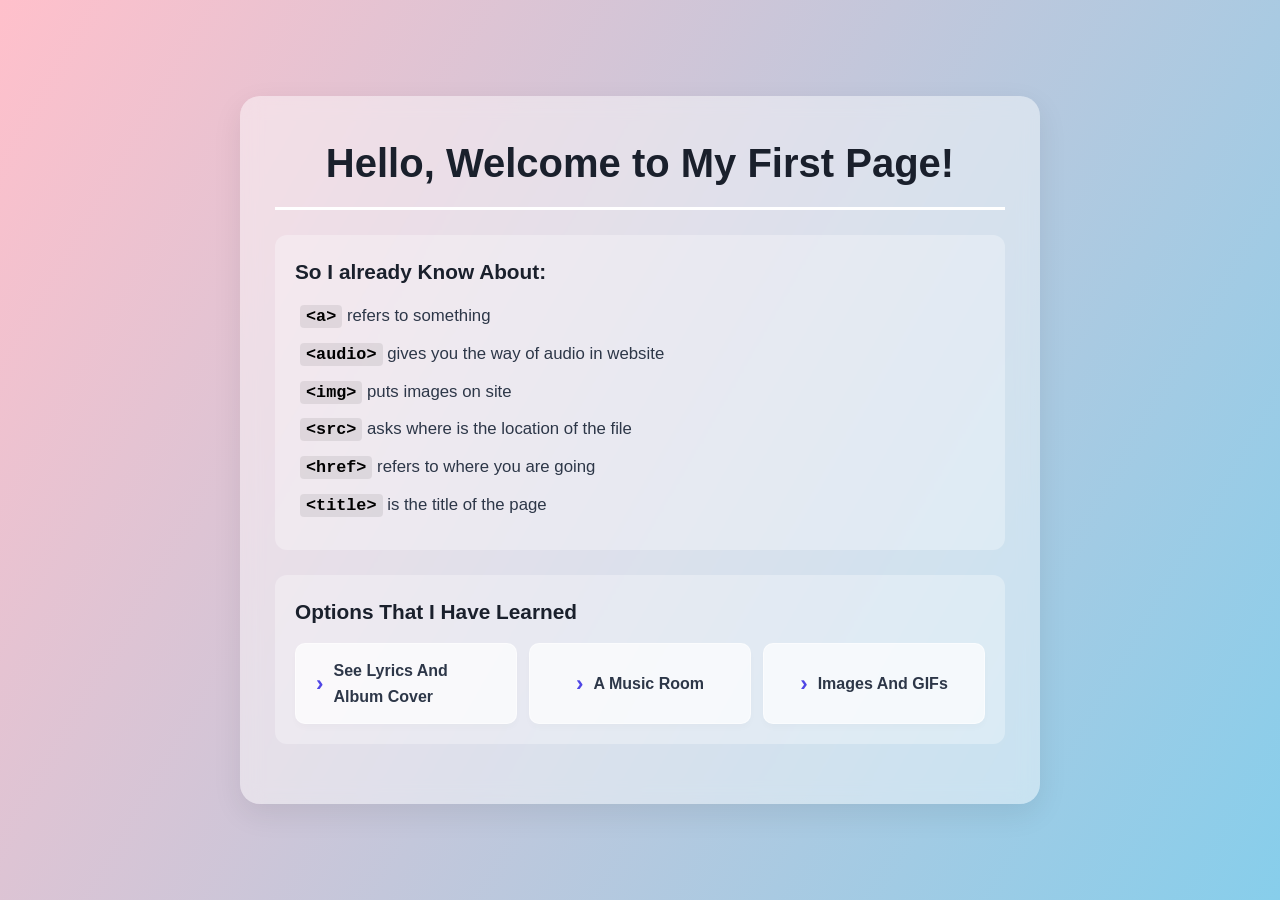
==== index.html @ f4496b55 "primeiro commit" ====
<!DOCTYPE html>
<html lang="pt-br">
<head>
    <meta charset="UTF-8">
    <meta name="viewport" content="width=device-width, initial-scale=1.0">
    <title>My First Website</title>
    <link rel="stylesheet" href="src/css/style.css">
</head>
<body>

    <main class="home-container">
        
        <header class="home-header">
            <h1>Hello, Welcome to My First Page!</h1>
        </header>

        <section class="knowledge-box">
            <h2>So I already Know About:</h2>
            <ul class="tags-list">
                <li><code>&lt;a&gt;</code> refers to something</li>
                <li><code>&lt;audio&gt;</code> gives you the way of audio in website</li>
                <li><code>&lt;img&gt;</code> puts images on site</li>
                <li><code>&lt;src&gt;</code> asks where is the location of the file</li>
                <li><code>&lt;href&gt;</code> refers to where you are going</li>
                <li><code>&lt;title&gt;</code> is the title of the page</li>
            </ul>
        </section>

        <section class="navigation-box">
            <h2>Options That I Have Learned</h2>
            <div class="menu-buttons">
                <a href="pages/lyrics.html" class="btn-link">See Lyrics And Album Cover</a>
                <a href="pages/music_room.html" class="btn-link">A Music Room</a>
                <a href="pages/img-gifs.html" class="btn-link">Images And GIFs</a>
            </div>
        </section>

    </main>

</body>
</html>
---- src/css/style.css ----
/* ==========================================================================
   1. RESET & CONFIGURAÇÕES GERAIS
   ========================================================================== */
* {
    margin: 0;
    padding: 0;
    box-sizing: border-box;
}

:root {
    /* Cores adaptadas para o tema pastel suave */
    --text-color: #2d3748;     /* Cinza escuro suave para leitura confortável */
    --text-muted: #4a5568;
    --accent-color: #4f46e5;   /* Um roxo/azul elegante para os links */
    --accent-hover: #06b6d4;   /* Ciano vivo ao passar o mouse */
}

body {
    /* O teu gradiente 120° Rosa Pastel e Azul-Céu */
    background-image: linear-gradient(120deg, #ffc0cb, #87ceeb);
    color: var(--text-color);
    font-family: 'Segoe UI', Roboto, Helvetica, Arial, sans-serif;
    line-height: 1.6;
    padding: 20px;
    min-height: 100vh;
    display: flex;
    justify-content: center;
    align-items: center; /* Centraliza o conteúdo na tela do PC */
}

/* Container principal adaptável (PC e Celular) */
.home-container {
    max-width: 800px;
    width: 100%;
    background-color: rgba(255, 255, 255, 0.45); /* Caixa branca semi-transparente */
    padding: 35px;
    border-radius: 20px;
    backdrop-filter: blur(10px); /* Efeito blur de vidro super moderno */
    box-shadow: 0 10px 30px rgba(0, 0, 0, 0.08);
}

/* ==========================================================================
   2. TIPOGRAFIA & BLOCOS
   ========================================================================== */
h1 {
    font-size: 2rem;
    color: #1a202c;
    margin-bottom: 25px;
    border-bottom: 3px solid white;
    padding-bottom: 12px;
    text-align: center;
}

h2 {
    font-size: 1.3rem;
    color: #1a202c;
    margin-bottom: 15px;
}

.knowledge-box, .navigation-box {
    background-color: rgba(255, 255, 255, 0.3);
    padding: 20px;
    border-radius: 12px;
    margin-bottom: 25px;
}

/* Lista de tags estilizada */
.tags-list {
    list-style: none;
    padding-left: 5px;
}

.tags-list li {
    margin-bottom: 10px;
    font-size: 1.05rem;
}

code {
    background-color: rgba(0, 0, 0, 0.08);
    color: #000;
    padding: 2px 6px;
    border-radius: 4px;
    font-family: 'Courier New', Courier, monospace;
    font-weight: bold;
}

/* ==========================================================================
   3. MENU DE LINKS
   ========================================================================== */
.menu-buttons {
    display: flex;
    flex-direction: column;
    gap: 12px;
    margin-top: 15px;
}

.btn-link {
    color: var(--text-color);
    background-color: rgba(255, 255, 255, 0.7);
    text-decoration: none;
    font-weight: 600;
    padding: 14px 20px;
    border-radius: 10px;
    transition: all 0.25s ease;
    display: flex;
    align-items: center;
    border: 1px solid rgba(255, 255, 255, 0.5);
    box-shadow: 0 4px 6px rgba(0, 0, 0, 0.02);
}

/* Ícone de seta dinâmico antes dos botões */
.btn-link::before {
    content: "›";
    margin-right: 10px;
    font-size: 1.4rem;
    color: var(--accent-color);
    transition: transform 0.2s ease;
}

/* Efeito Hover nos botões */
.btn-link:hover {
    background-color: white;
    color: var(--accent-color);
    transform: translateY(-3px); /* Faz o botão flutuar de leve */
    box-shadow: 0 6px 15px rgba(0, 0, 0, 0.05);
}

.btn-link:hover::before {
    transform: translateX(4px); /* Empurra a seta para o lado */
}

/* ==========================================================================
   4. MEDIA QUERY PARA TELAS GRANDES (PC)
   ========================================================================== */
@media (min-width: 768px) {
    h1 {
        font-size: 2.5rem;
    }
    
    /* No PC, os botões ficam lado a lado em vez de empilhados */
    .menu-buttons {
        flex-direction: row;
    }
    
    .btn-link {
        flex: 1; /* Distribui o tamanho igualmente entre os 3 botões */
        justify-content: center;
    }
}
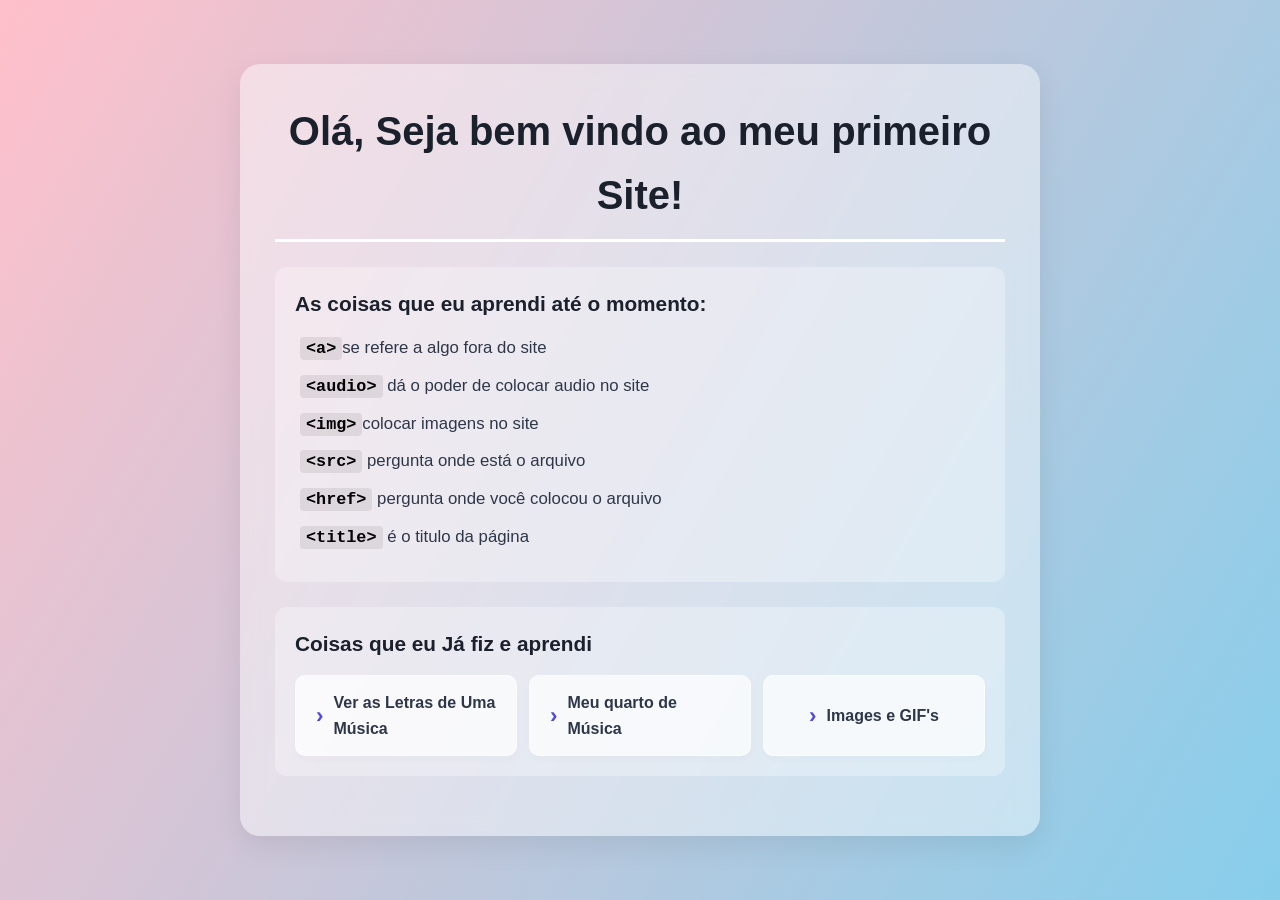
==== commit 82c3f579: "Traducao v1" ====
--- a/index.html
+++ b/index.html
@@ -11,27 +11,27 @@
     <main class="home-container">
         
         <header class="home-header">
-            <h1>Hello, Welcome to My First Page!</h1>
+            <h1>Olá, Seja bem vindo ao meu primeiro Site!</h1>
         </header>
 
         <section class="knowledge-box">
-            <h2>So I already Know About:</h2>
+            <h2>As coisas que eu aprendi até o momento:</h2>
             <ul class="tags-list">
-                <li><code>&lt;a&gt;</code> refers to something</li>
-                <li><code>&lt;audio&gt;</code> gives you the way of audio in website</li>
-                <li><code>&lt;img&gt;</code> puts images on site</li>
-                <li><code>&lt;src&gt;</code> asks where is the location of the file</li>
-                <li><code>&lt;href&gt;</code> refers to where you are going</li>
-                <li><code>&lt;title&gt;</code> is the title of the page</li>
+                <li><code>&lt;a&gt;</code>se refere a algo fora do site</li>
+                <li><code>&lt;audio&gt;</code> dá o poder de colocar audio no site</li>
+                <li><code>&lt;img&gt;</code>colocar imagens no site</li>
+                <li><code>&lt;src&gt;</code> pergunta onde está o arquivo</li>
+                <li><code>&lt;href&gt;</code> pergunta onde você colocou o arquivo</li>
+                <li><code>&lt;title&gt;</code> é o titulo da página</li>
             </ul>
         </section>
 
         <section class="navigation-box">
-            <h2>Options That I Have Learned</h2>
+            <h2>Coisas que eu Já fiz e aprendi</h2>
             <div class="menu-buttons">
-                <a href="pages/lyrics.html" class="btn-link">See Lyrics And Album Cover</a>
-                <a href="pages/music_room.html" class="btn-link">A Music Room</a>
-                <a href="pages/img-gifs.html" class="btn-link">Images And GIFs</a>
+                <a href="pages/lyrics.html" class="btn-link">Ver as Letras de Uma Música</a>
+                <a href="pages/music_room.html" class="btn-link">Meu quarto de Música</a>
+                <a href="pages/img-gifs.html" class="btn-link">Images e GIF's</a>
             </div>
         </section>
 
